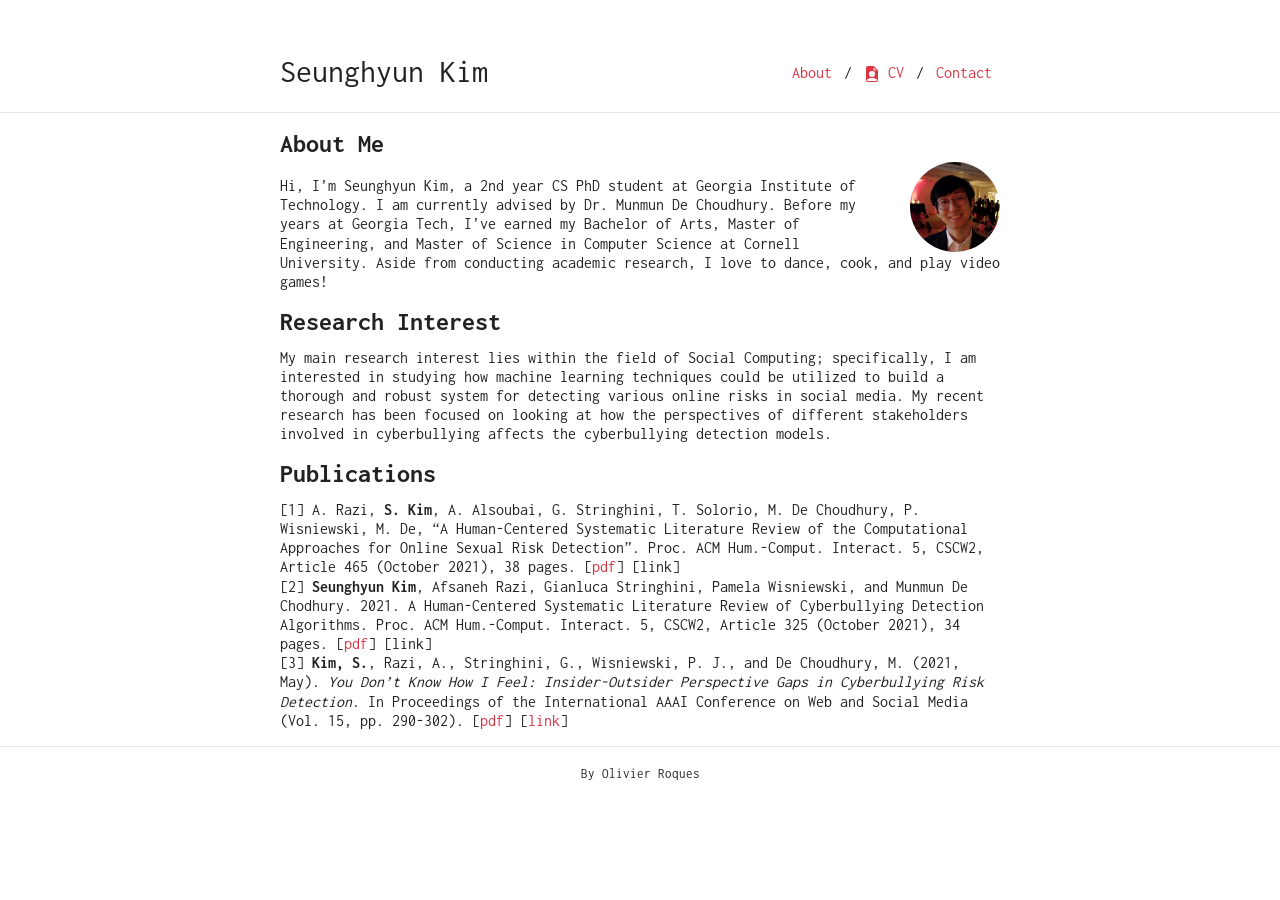
==== index.html @ 39309bfd "Update index.html" ====
<!DOCTYPE html>
<html><head>
	<meta name="generator" content="Hugo 0.80.0" />
    <meta charset="utf-8">
    <meta name="viewport" content="width=device-width, initial-scale=1, shrink-to-fit=no">

    <title>About</title>
    <meta name="description" content="A simple monospaced resume theme for Hugo.">
    <meta name="author" content='Olivier Roques'>

    <link href="https://fonts.googleapis.com/css2?family=Inconsolata:wght@400;700&display=swap" rel="stylesheet">
    <link rel="stylesheet" href="https://cdn.jsdelivr.net/npm/bootstrap@4.5.3/dist/css/bootstrap.min.css" integrity="sha384-TX8t27EcRE3e/ihU7zmQxVncDAy5uIKz4rEkgIXeMed4M0jlfIDPvg6uqKI2xXr2" crossorigin="anonymous">

    
    <link rel="stylesheet" href="/sass/researcher.min.css">

    
        <link rel="icon" type="image/ico" href="http://matt413.github.io/favicon.ico">
    

    <link rel="alternate" type="application/rss+xml" href="http://matt413.github.io/index.xml" title="Seunghyun Kim" />
    
        
    
</head>

    <body><div class="container mt-5">
    <nav class="navbar navbar-expand-sm flex-column flex-sm-row text-nowrap p-0">
        <a class="navbar-brand mx-0 mr-sm-auto" href="http://matt413.github.io">
          
          Seunghyun Kim
        </a>
        <div class="navbar-nav flex-row flex-wrap justify-content-center">
            
                
                
                    <a class="nav-item nav-link" href="/about">
                        About
                    </a>
                    
                        <span class="nav-item navbar-text mx-1">/</span>
                    
                
                    <a class="nav-item nav-link" href="/resume.pdf">
                        <svg width="1em" height="1em" viewBox="0 0 16 16" class="bi bi-file-earmark-person-fill" fill="currentColor" xmlns="http://www.w3.org/2000/svg"><path fill-rule="evenodd" d="M2 2a2 2 0 0 1 2-2h5.293A1 1 0 0 1 10 .293L13.707 4a1 1 0 0 1 .293.707V14a2 2 0 0 1-2 2H4a2 2 0 0 1-2-2V2zm7.5 1.5v-2l3 3h-2a1 1 0 0 1-1-1zM11 8a3 3 0 1 1-6 0 3 3 0 0 1 6 0zm2 5.755S12 12 8 12s-5 1.755-5 1.755V14a1 1 0 0 0 1 1h8a1 1 0 0 0 1-1v-.245z"/></svg> CV
                    </a>
                    
                        <span class="nav-item navbar-text mx-1">/</span>
                    
                
                    <a class="nav-item nav-link" href="/contact">
                        Contact
                    </a>
                    
                
            
        </div>
    </nav>
</div>
<hr>
<div id="content">
<div class="container">
    <h2 id="about-me">About Me</h2>
<figure class="avatar">
    <img src="/Seunghyun%20Kim%20Profile.jpg"/> 
</figure>

<p>Hi, I&rsquo;m Seunghyun Kim, a 2nd year CS PhD student at Georgia Institute of Technology. I am currently advised by Dr. Munmun De Choudhury. Before my years at Georgia Tech, I&rsquo;ve earned my Bachelor of Arts, Master of Engineering, and Master of Science in Computer Science at Cornell University. Aside from conducting academic research, I love to dance, cook, and play video games!</p>
<h2 id="research-interest">Research Interest</h2>
<p>My main research interest lies within the field of Social Computing; specifically, I am interested in studying how machine learning techniques could be utilized to build a thorough and robust system for detecting various online risks in social media. My recent research has been focused on looking at how the perspectives of different stakeholders involved in cyberbullying affects the cyberbullying detection models.</p>
<h2 id="publications">Publications</h2>

<ol>
	
	<li>A. Razi, <strong>S. Kim</strong>, A. Alsoubai, G. Stringhini, T. Solorio, M. De Choudhury, P. Wisniewski, M. De, “A Human-Centered Systematic Literature Review of the Computational Approaches for Online Sexual Risk Detection”. Proc. ACM Hum.-Comput. Interact. 5, CSCW2, Article 465 (October 2021), 38 pages. [<a href="/Afsaneh Lit Review Paper.pdf">pdf</a>] [link]</li>
	<li><strong>Seunghyun Kim</strong>, Afsaneh Razi, Gianluca Stringhini, Pamela Wisniewski, and Munmun De Chodhury. 2021. A Human-Centered Systematic Literature Review of Cyberbullying Detection Algorithms. Proc. ACM Hum.-Comput. Interact. 5, CSCW2, Article 325 (October 2021), 34 pages. [<a href="/Lit_Review_Paper Final Seunghyun Kim.pdf">pdf</a>] [link]</li>
	<li><strong>Kim, S.</strong>, Razi, A., Stringhini, G., Wisniewski, P. J., and De Choudhury, M. (2021, May). <em>You Don&rsquo;t Know How I Feel: Insider-Outsider Perspective Gaps in Cyberbullying Risk Detection</em>. In Proceedings of the International AAAI Conference on Web and Social Media (Vol. 15, pp. 290-302). [<a href="/Seunghyun Kim TalkLife Paper.pdf">pdf</a>] [<a href="https://ojs.aaai.org/index.php/ICWSM/article/view/18061">link</a>]</li>

</div>

        </div><div id="footer" class="mb-5">
    
        <hr>
        <div class="container text-center">
            <a href="https://github.com/ojroques/hugo-researcher"><small>By Olivier Roques</small></a>
        </div>
    
</div>
</body>
</html>
---- sass/researcher.min.css ----
#content a,.nav-link{color:#dc3545;text-decoration:none}#content a *,.nav-link *{color:#dc3545}#content a:hover,.nav-link:hover{color:#dc3545;text-decoration:underline}#footer a,.navbar-brand{color:#222;text-decoration:none}#footer a *,.navbar-brand *{color:#222}#footer a:hover,.navbar-brand:hover{color:#222;text-decoration:underline}#content table td,#content table th{border:1px solid #ccc;padding:6px 12px;text-align:left}*{color:#222;font-family:inconsolata;line-height:1.2}.container{max-width:750px}.navbar-brand{font-size:2rem}#content p{margin-bottom:.6rem}#content h1,#content h2,#content h3,#content h4,#content h5,#content h6{font-size:medium;font-weight:700;margin:1rem 0 .6rem}#content h1{font-size:1.8rem}#content h2{font-size:1.6rem}#content h3{font-size:1.4rem}#content h4{font-size:1.2rem}#content img{display:block;margin:1rem auto}#content .avatar>img{border-radius:50%;float:right;margin:-8px 0 0 16px;height:90px;width:90px}#content ol{counter-reset:list;list-style:none;padding-left:2rem}#content ol>li:before{content:"[" counter(list,decimal)"] ";counter-increment:list}#content .container>ol{padding-left:0}#content ul{list-style:inside;padding-left:2rem}#content .container>ul{padding-left:0}#content table{margin:1rem auto;width:100%}#content table th{font-weight:700}#content table tr:nth-child(2n){background-color:#f8f8f8}#content blockquote{border-left:4px solid;font-style:italic;margin:1rem 0;padding:8px}#content code{color:#222;background-color:#f8f8f8;border:1px solid #ccc;border-radius:10%;padding:0 4px}#content pre code{all:unset}#content .highlight{margin:1rem auto}#content .highlight>pre{padding:8px}
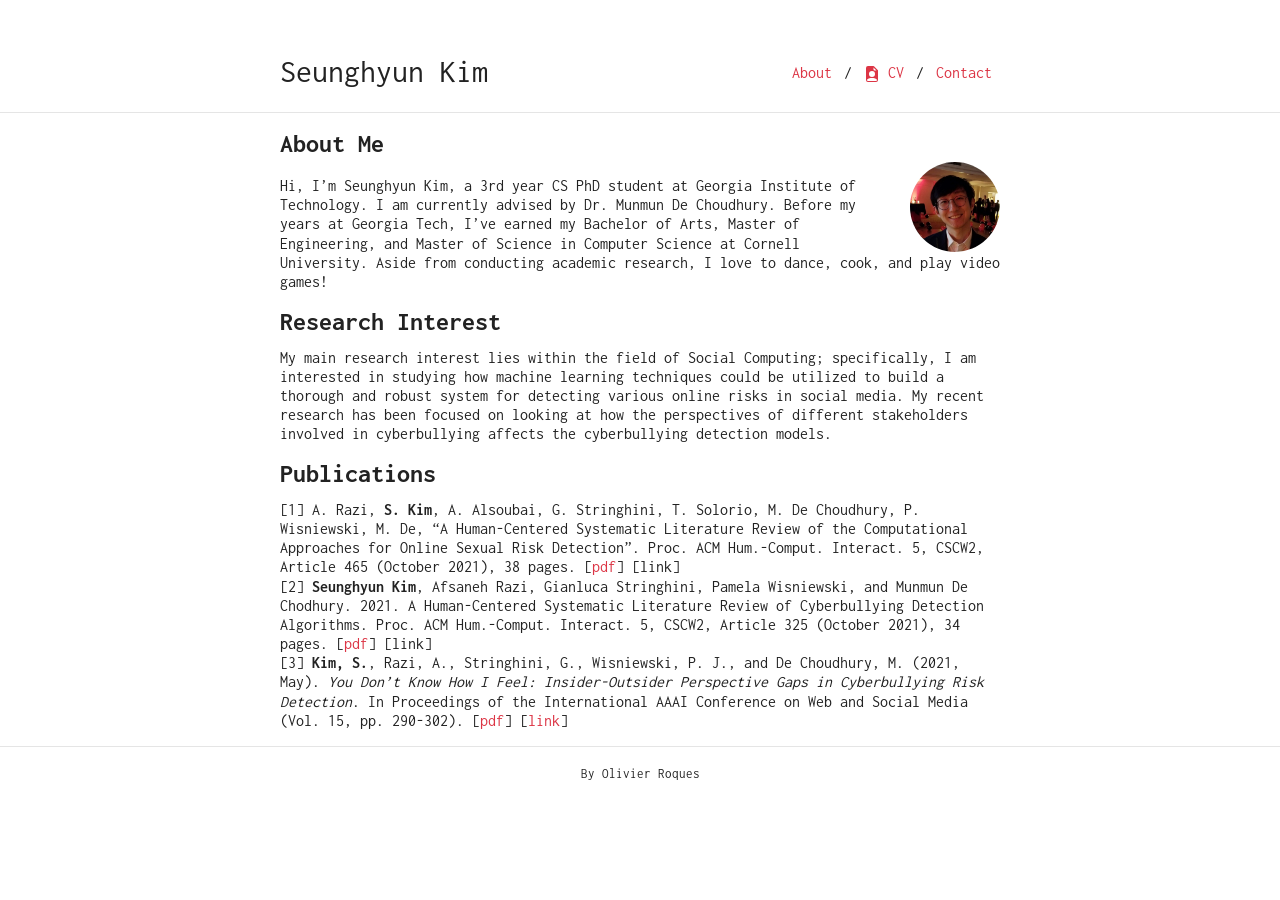
==== commit cc47a31e: "Update index.html" ====
--- a/index.html
+++ b/index.html
@@ -65,7 +65,7 @@
     <img src="/Seunghyun%20Kim%20Profile.jpg"/> 
 </figure>
 
-<p>Hi, I&rsquo;m Seunghyun Kim, a 2nd year CS PhD student at Georgia Institute of Technology. I am currently advised by Dr. Munmun De Choudhury. Before my years at Georgia Tech, I&rsquo;ve earned my Bachelor of Arts, Master of Engineering, and Master of Science in Computer Science at Cornell University. Aside from conducting academic research, I love to dance, cook, and play video games!</p>
+<p>Hi, I&rsquo;m Seunghyun Kim, a 3rd year CS PhD student at Georgia Institute of Technology. I am currently advised by Dr. Munmun De Choudhury. Before my years at Georgia Tech, I&rsquo;ve earned my Bachelor of Arts, Master of Engineering, and Master of Science in Computer Science at Cornell University. Aside from conducting academic research, I love to dance, cook, and play video games!</p>
 <h2 id="research-interest">Research Interest</h2>
 <p>My main research interest lies within the field of Social Computing; specifically, I am interested in studying how machine learning techniques could be utilized to build a thorough and robust system for detecting various online risks in social media. My recent research has been focused on looking at how the perspectives of different stakeholders involved in cyberbullying affects the cyberbullying detection models.</p>
 <h2 id="publications">Publications</h2>
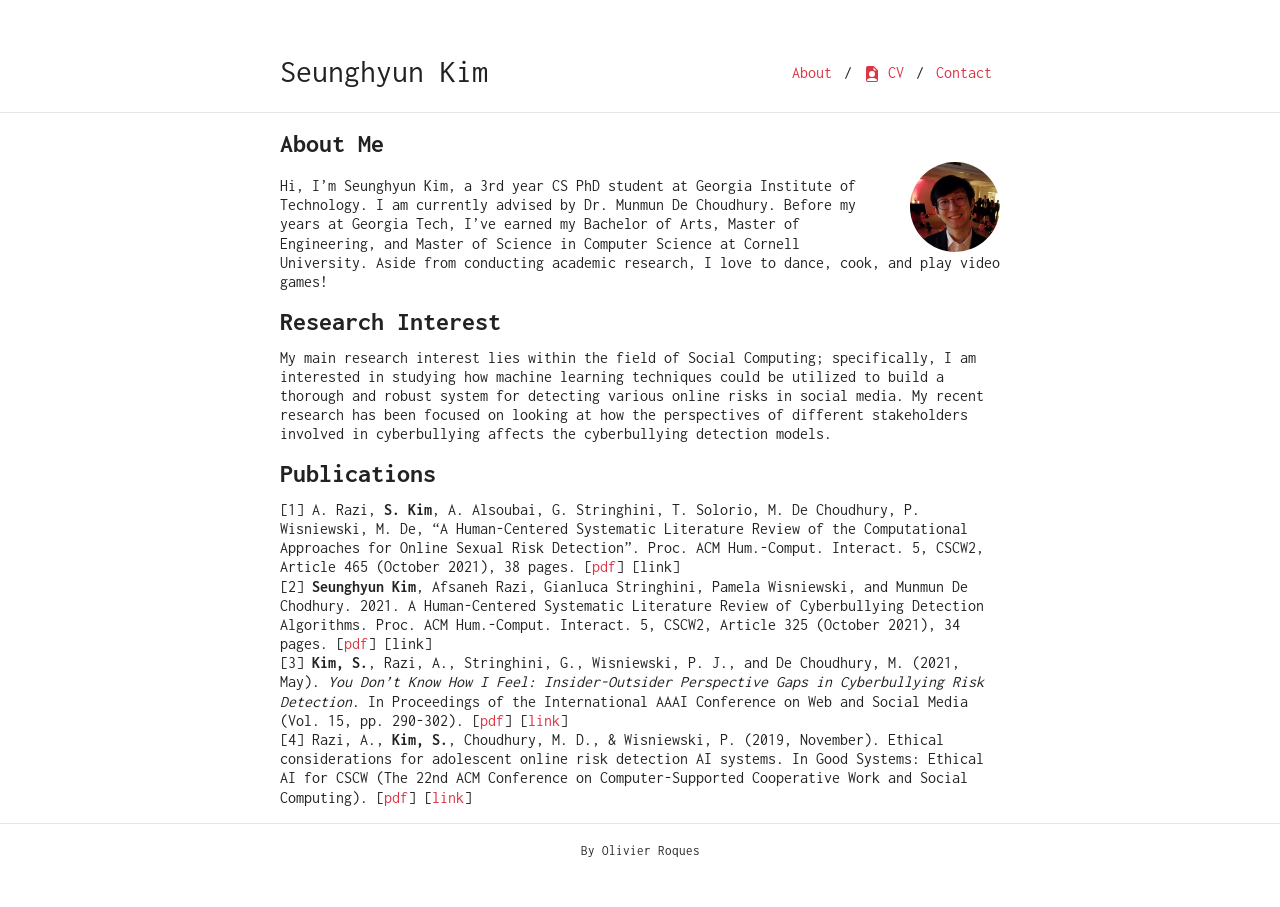
==== commit 19399772: "Update index.html" ====
--- a/index.html
+++ b/index.html
@@ -75,6 +75,7 @@
 	<li>A. Razi, <strong>S. Kim</strong>, A. Alsoubai, G. Stringhini, T. Solorio, M. De Choudhury, P. Wisniewski, M. De, “A Human-Centered Systematic Literature Review of the Computational Approaches for Online Sexual Risk Detection”. Proc. ACM Hum.-Comput. Interact. 5, CSCW2, Article 465 (October 2021), 38 pages. [<a href="/Afsaneh Lit Review Paper.pdf">pdf</a>] [link]</li>
 	<li><strong>Seunghyun Kim</strong>, Afsaneh Razi, Gianluca Stringhini, Pamela Wisniewski, and Munmun De Chodhury. 2021. A Human-Centered Systematic Literature Review of Cyberbullying Detection Algorithms. Proc. ACM Hum.-Comput. Interact. 5, CSCW2, Article 325 (October 2021), 34 pages. [<a href="/Lit_Review_Paper Final Seunghyun Kim.pdf">pdf</a>] [link]</li>
 	<li><strong>Kim, S.</strong>, Razi, A., Stringhini, G., Wisniewski, P. J., and De Choudhury, M. (2021, May). <em>You Don&rsquo;t Know How I Feel: Insider-Outsider Perspective Gaps in Cyberbullying Risk Detection</em>. In Proceedings of the International AAAI Conference on Web and Social Media (Vol. 15, pp. 290-302). [<a href="/Seunghyun Kim TalkLife Paper.pdf">pdf</a>] [<a href="https://ojs.aaai.org/index.php/ICWSM/article/view/18061">link</a>]</li>
+	<li>Razi, A., <strong>Kim, S.</strong>, Choudhury, M. D., & Wisniewski, P. (2019, November). Ethical considerations for adolescent online risk detection AI systems. In Good Systems: Ethical AI for CSCW (The 22nd ACM Conference on Computer-Supported Cooperative Work and Social Computing). [<a href="/Ethical Consideratoins Paper.pdf">pdf</a>] [<a href="https://papers.ssrn.com/sol3/papers.cfm?abstract_id=3503956">link</a>]</li>
 
 </div>
 
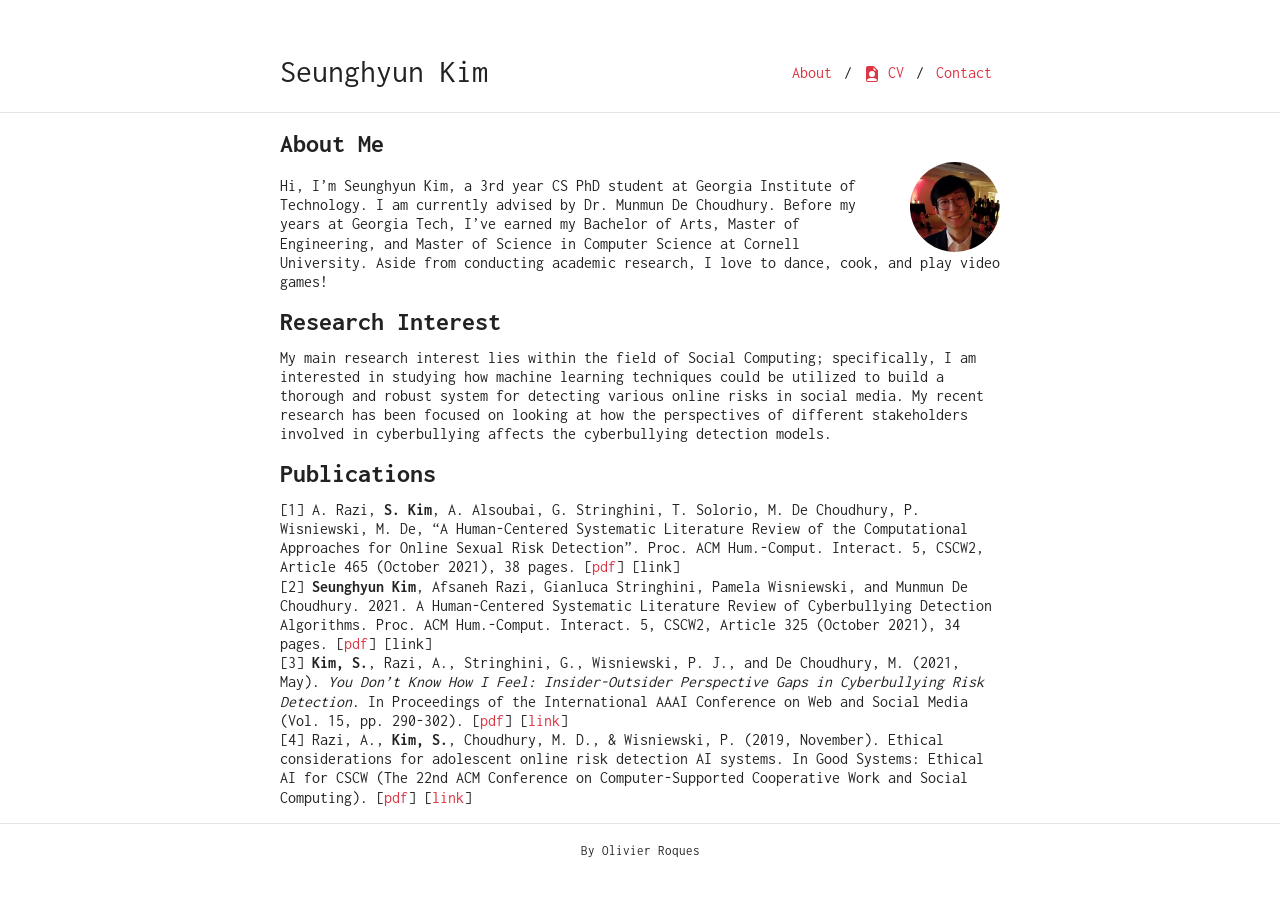
==== commit f0d7fba6: "Update index.html" ====
--- a/index.html
+++ b/index.html
@@ -73,7 +73,7 @@
 <ol>
 	
 	<li>A. Razi, <strong>S. Kim</strong>, A. Alsoubai, G. Stringhini, T. Solorio, M. De Choudhury, P. Wisniewski, M. De, “A Human-Centered Systematic Literature Review of the Computational Approaches for Online Sexual Risk Detection”. Proc. ACM Hum.-Comput. Interact. 5, CSCW2, Article 465 (October 2021), 38 pages. [<a href="/Afsaneh Lit Review Paper.pdf">pdf</a>] [link]</li>
-	<li><strong>Seunghyun Kim</strong>, Afsaneh Razi, Gianluca Stringhini, Pamela Wisniewski, and Munmun De Chodhury. 2021. A Human-Centered Systematic Literature Review of Cyberbullying Detection Algorithms. Proc. ACM Hum.-Comput. Interact. 5, CSCW2, Article 325 (October 2021), 34 pages. [<a href="/Lit_Review_Paper Final Seunghyun Kim.pdf">pdf</a>] [link]</li>
+	<li><strong>Seunghyun Kim</strong>, Afsaneh Razi, Gianluca Stringhini, Pamela Wisniewski, and Munmun De Choudhury. 2021. A Human-Centered Systematic Literature Review of Cyberbullying Detection Algorithms. Proc. ACM Hum.-Comput. Interact. 5, CSCW2, Article 325 (October 2021), 34 pages. [<a href="/Lit_Review_Paper Final Seunghyun Kim.pdf">pdf</a>] [link]</li>
 	<li><strong>Kim, S.</strong>, Razi, A., Stringhini, G., Wisniewski, P. J., and De Choudhury, M. (2021, May). <em>You Don&rsquo;t Know How I Feel: Insider-Outsider Perspective Gaps in Cyberbullying Risk Detection</em>. In Proceedings of the International AAAI Conference on Web and Social Media (Vol. 15, pp. 290-302). [<a href="/Seunghyun Kim TalkLife Paper.pdf">pdf</a>] [<a href="https://ojs.aaai.org/index.php/ICWSM/article/view/18061">link</a>]</li>
 	<li>Razi, A., <strong>Kim, S.</strong>, Choudhury, M. D., & Wisniewski, P. (2019, November). Ethical considerations for adolescent online risk detection AI systems. In Good Systems: Ethical AI for CSCW (The 22nd ACM Conference on Computer-Supported Cooperative Work and Social Computing). [<a href="/Ethical Consideratoins Paper.pdf">pdf</a>] [<a href="https://papers.ssrn.com/sol3/papers.cfm?abstract_id=3503956">link</a>]</li>
 
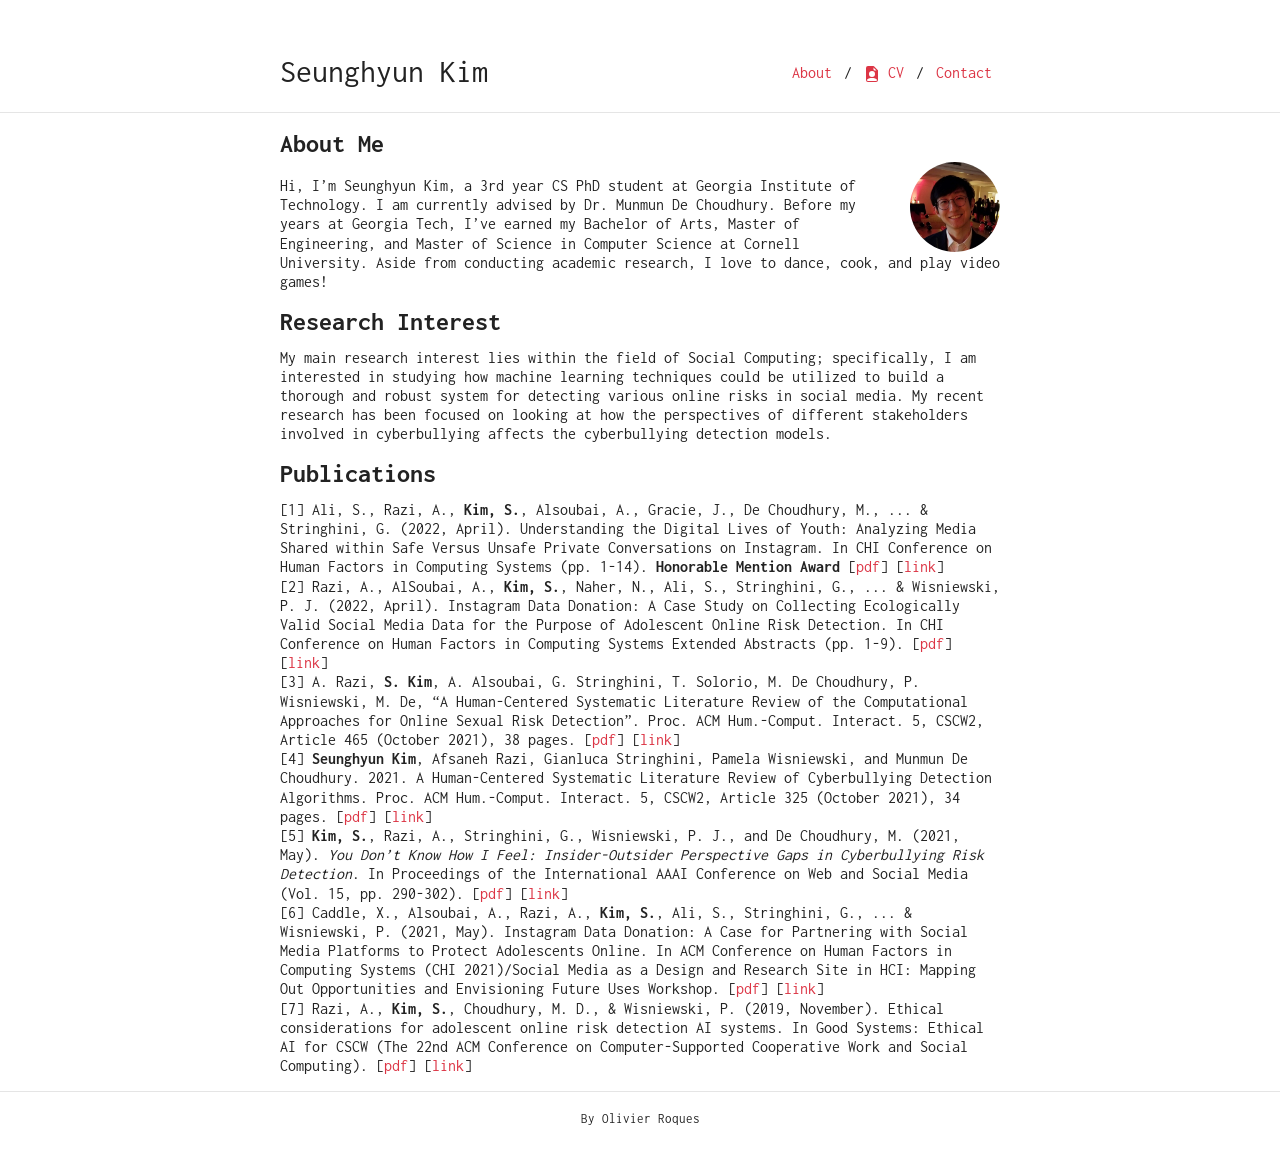
==== commit f182c97b: "Update index.html" ====
--- a/index.html
+++ b/index.html
@@ -71,12 +71,14 @@
 <h2 id="publications">Publications</h2>
 
 <ol>
-	
-	<li>A. Razi, <strong>S. Kim</strong>, A. Alsoubai, G. Stringhini, T. Solorio, M. De Choudhury, P. Wisniewski, M. De, “A Human-Centered Systematic Literature Review of the Computational Approaches for Online Sexual Risk Detection”. Proc. ACM Hum.-Comput. Interact. 5, CSCW2, Article 465 (October 2021), 38 pages. [<a href="/Afsaneh Lit Review Paper.pdf">pdf</a>] [link]</li>
-	<li><strong>Seunghyun Kim</strong>, Afsaneh Razi, Gianluca Stringhini, Pamela Wisniewski, and Munmun De Choudhury. 2021. A Human-Centered Systematic Literature Review of Cyberbullying Detection Algorithms. Proc. ACM Hum.-Comput. Interact. 5, CSCW2, Article 325 (October 2021), 34 pages. [<a href="/Lit_Review_Paper Final Seunghyun Kim.pdf">pdf</a>] [link]</li>
+	<li>Ali, S., Razi, A., <strong>Kim, S.</strong>, Alsoubai, A., Gracie, J., De Choudhury, M., ... & Stringhini, G. (2022, April). Understanding the Digital Lives of Youth: Analyzing Media Shared within Safe Versus Unsafe Private Conversations on Instagram. In CHI Conference on Human Factors in Computing Systems (pp. 1-14). <strong>Honorable Mention Award</strong> [<a href="https://dl.acm.org/doi/pdf/10.1145/3491102.3501969">pdf</a>] [<a href="https://dl.acm.org/doi/abs/10.1145/3491102.3501969">link</a>]</li>
+	<li>Razi, A., AlSoubai, A., <strong>Kim, S.</strong>, Naher, N., Ali, S., Stringhini, G., ... & Wisniewski, P. J. (2022, April). Instagram Data Donation: A Case Study on Collecting Ecologically Valid Social Media Data for the Purpose of Adolescent Online Risk Detection. In CHI Conference on Human Factors in Computing Systems Extended Abstracts (pp. 1-9). [<a href="https://dl.acm.org/doi/pdf/10.1145/3491101.3503569">pdf</a>] [<a href="https://dl.acm.org/doi/abs/10.1145/3491101.3503569">link</a>]</li>
+	<li>A. Razi, <strong>S. Kim</strong>, A. Alsoubai, G. Stringhini, T. Solorio, M. De Choudhury, P. Wisniewski, M. De, “A Human-Centered Systematic Literature Review of the Computational Approaches for Online Sexual Risk Detection”. Proc. ACM Hum.-Comput. Interact. 5, CSCW2, Article 465 (October 2021), 38 pages. [<a href="/Afsaneh Lit Review Paper.pdf">pdf</a>] [<a href="https://dl.acm.org/doi/abs/10.1145/3479609">link</a>]</li> 
+	<li><strong>Seunghyun Kim</strong>, Afsaneh Razi, Gianluca Stringhini, Pamela Wisniewski, and Munmun De Choudhury. 2021. A Human-Centered Systematic Literature Review of Cyberbullying Detection Algorithms. Proc. ACM Hum.-Comput. Interact. 5, CSCW2, Article 325 (October 2021), 34 pages. [<a href="/Lit_Review_Paper Final Seunghyun Kim.pdf">pdf</a>] [<a href="https://dl.acm.org/doi/abs/10.1145/3476066">link</a>]</li>
 	<li><strong>Kim, S.</strong>, Razi, A., Stringhini, G., Wisniewski, P. J., and De Choudhury, M. (2021, May). <em>You Don&rsquo;t Know How I Feel: Insider-Outsider Perspective Gaps in Cyberbullying Risk Detection</em>. In Proceedings of the International AAAI Conference on Web and Social Media (Vol. 15, pp. 290-302). [<a href="/Seunghyun Kim TalkLife Paper.pdf">pdf</a>] [<a href="https://ojs.aaai.org/index.php/ICWSM/article/view/18061">link</a>]</li>
+	<li>Caddle, X., Alsoubai, A., Razi, A., <strong>Kim, S.</strong>, Ali, S., Stringhini, G., ... & Wisniewski, P. (2021, May). Instagram Data Donation: A Case for Partnering with Social Media Platforms to Protect Adolescents Online. In ACM Conference on Human Factors in Computing Systems (CHI 2021)/Social Media as a Design and Research Site in HCI: Mapping Out Opportunities and Envisioning Future Uses Workshop. [<a href="https://deliverypdf.ssrn.com/delivery.php?ID=[base64]&EXT=pdf&INDEX=TRUE">pdf</a>] [<a href="https://papers.ssrn.com/sol3/papers.cfm?abstract_id=3851331">link</a>]</li>
 	<li>Razi, A., <strong>Kim, S.</strong>, Choudhury, M. D., & Wisniewski, P. (2019, November). Ethical considerations for adolescent online risk detection AI systems. In Good Systems: Ethical AI for CSCW (The 22nd ACM Conference on Computer-Supported Cooperative Work and Social Computing). [<a href="/Ethical Consideratoins Paper.pdf">pdf</a>] [<a href="https://papers.ssrn.com/sol3/papers.cfm?abstract_id=3503956">link</a>]</li>
-
+</ol>
 </div>
 
         </div><div id="footer" class="mb-5">
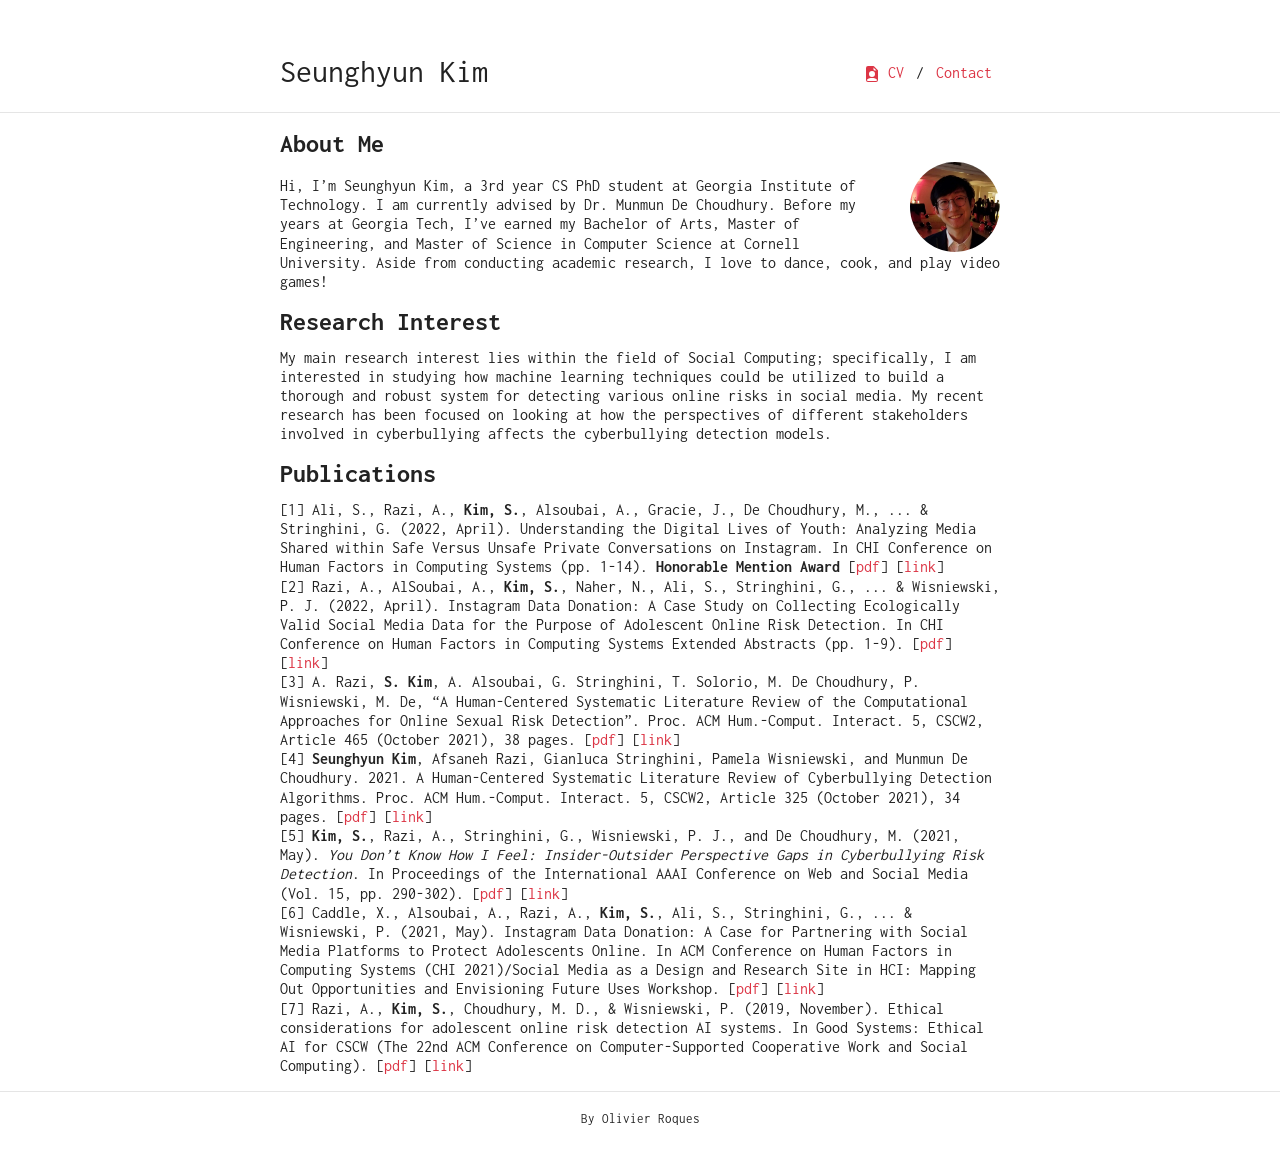
==== commit 018bd615: "Update index.html" ====
--- a/index.html
+++ b/index.html
@@ -34,11 +34,7 @@
             
                 
                 
-                    <a class="nav-item nav-link" href="/about">
-                        About
-                    </a>
                     
-                        <span class="nav-item navbar-text mx-1">/</span>
                     
                 
                     <a class="nav-item nav-link" href="/resume.pdf">
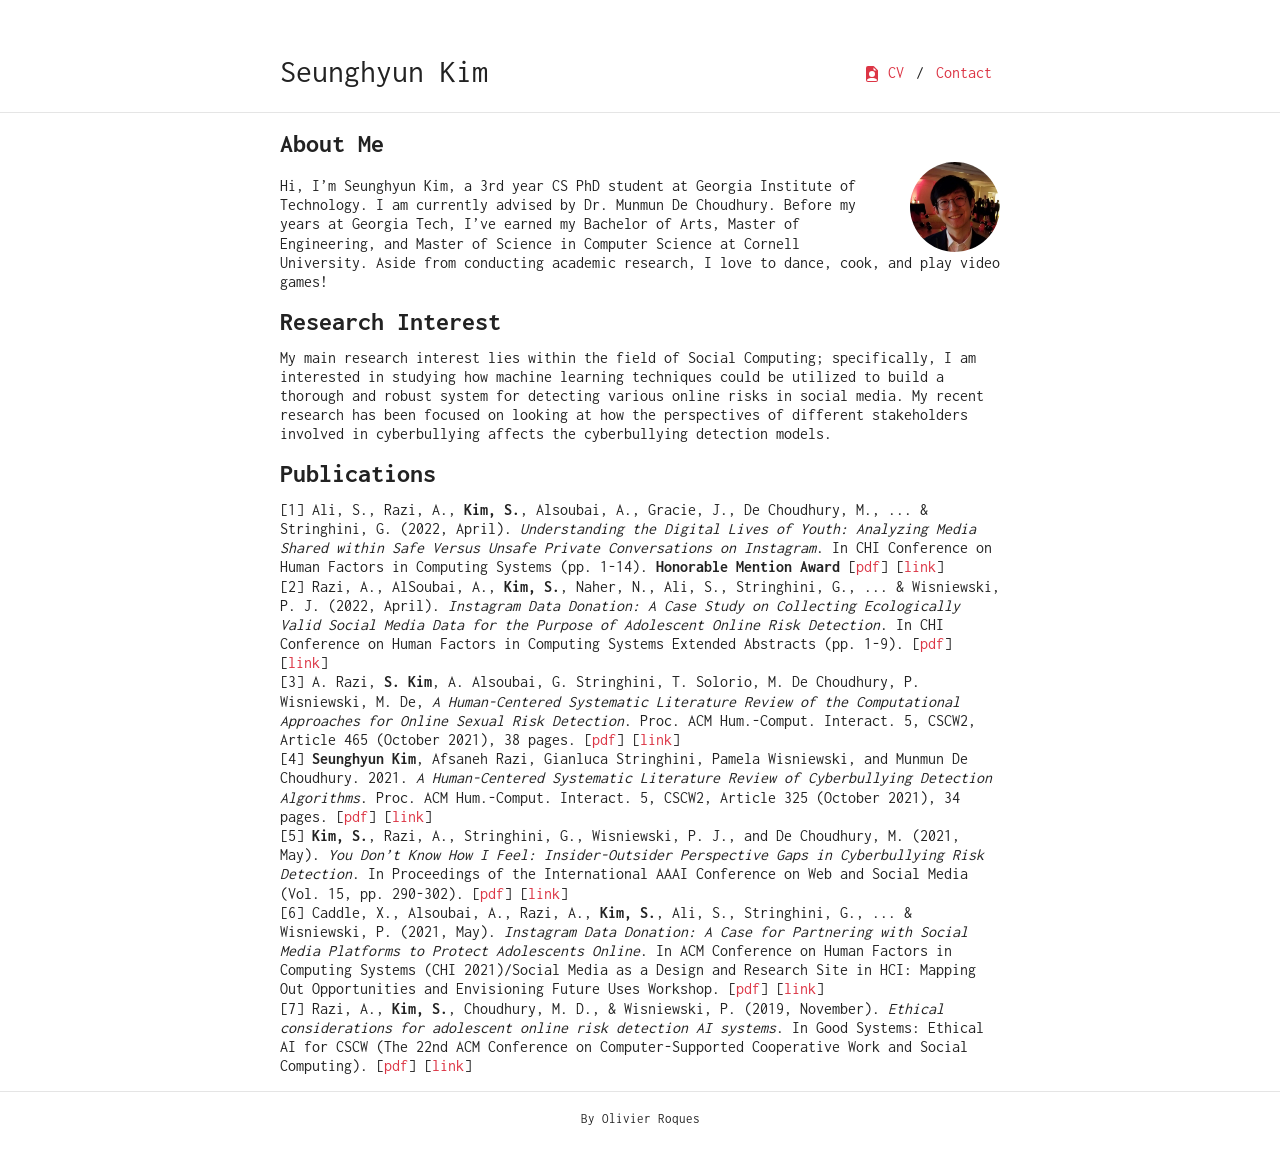
==== commit b7d71cb8: "Update index.html" ====
--- a/index.html
+++ b/index.html
@@ -4,7 +4,7 @@
     <meta charset="utf-8">
     <meta name="viewport" content="width=device-width, initial-scale=1, shrink-to-fit=no">
 
-    <title>About</title>
+    <title>Seunghyun Kim's Homepage</title>
     <meta name="description" content="A simple monospaced resume theme for Hugo.">
     <meta name="author" content='Olivier Roques'>
 
@@ -67,13 +67,13 @@
 <h2 id="publications">Publications</h2>
 
 <ol>
-	<li>Ali, S., Razi, A., <strong>Kim, S.</strong>, Alsoubai, A., Gracie, J., De Choudhury, M., ... & Stringhini, G. (2022, April). Understanding the Digital Lives of Youth: Analyzing Media Shared within Safe Versus Unsafe Private Conversations on Instagram. In CHI Conference on Human Factors in Computing Systems (pp. 1-14). <strong>Honorable Mention Award</strong> [<a href="https://dl.acm.org/doi/pdf/10.1145/3491102.3501969">pdf</a>] [<a href="https://dl.acm.org/doi/abs/10.1145/3491102.3501969">link</a>]</li>
-	<li>Razi, A., AlSoubai, A., <strong>Kim, S.</strong>, Naher, N., Ali, S., Stringhini, G., ... & Wisniewski, P. J. (2022, April). Instagram Data Donation: A Case Study on Collecting Ecologically Valid Social Media Data for the Purpose of Adolescent Online Risk Detection. In CHI Conference on Human Factors in Computing Systems Extended Abstracts (pp. 1-9). [<a href="https://dl.acm.org/doi/pdf/10.1145/3491101.3503569">pdf</a>] [<a href="https://dl.acm.org/doi/abs/10.1145/3491101.3503569">link</a>]</li>
-	<li>A. Razi, <strong>S. Kim</strong>, A. Alsoubai, G. Stringhini, T. Solorio, M. De Choudhury, P. Wisniewski, M. De, “A Human-Centered Systematic Literature Review of the Computational Approaches for Online Sexual Risk Detection”. Proc. ACM Hum.-Comput. Interact. 5, CSCW2, Article 465 (October 2021), 38 pages. [<a href="/Afsaneh Lit Review Paper.pdf">pdf</a>] [<a href="https://dl.acm.org/doi/abs/10.1145/3479609">link</a>]</li> 
-	<li><strong>Seunghyun Kim</strong>, Afsaneh Razi, Gianluca Stringhini, Pamela Wisniewski, and Munmun De Choudhury. 2021. A Human-Centered Systematic Literature Review of Cyberbullying Detection Algorithms. Proc. ACM Hum.-Comput. Interact. 5, CSCW2, Article 325 (October 2021), 34 pages. [<a href="/Lit_Review_Paper Final Seunghyun Kim.pdf">pdf</a>] [<a href="https://dl.acm.org/doi/abs/10.1145/3476066">link</a>]</li>
+	<li>Ali, S., Razi, A., <strong>Kim, S.</strong>, Alsoubai, A., Gracie, J., De Choudhury, M., ... & Stringhini, G. (2022, April). <em>Understanding the Digital Lives of Youth: Analyzing Media Shared within Safe Versus Unsafe Private Conversations on Instagram</em>. In CHI Conference on Human Factors in Computing Systems (pp. 1-14). <strong>Honorable Mention Award</strong> [<a href="https://dl.acm.org/doi/pdf/10.1145/3491102.3501969">pdf</a>] [<a href="https://dl.acm.org/doi/abs/10.1145/3491102.3501969">link</a>]</li>
+	<li>Razi, A., AlSoubai, A., <strong>Kim, S.</strong>, Naher, N., Ali, S., Stringhini, G., ... & Wisniewski, P. J. (2022, April). <em>Instagram Data Donation: A Case Study on Collecting Ecologically Valid Social Media Data for the Purpose of Adolescent Online Risk Detection</em>. In CHI Conference on Human Factors in Computing Systems Extended Abstracts (pp. 1-9). [<a href="https://dl.acm.org/doi/pdf/10.1145/3491101.3503569">pdf</a>] [<a href="https://dl.acm.org/doi/abs/10.1145/3491101.3503569">link</a>]</li>
+	<li>A. Razi, <strong>S. Kim</strong>, A. Alsoubai, G. Stringhini, T. Solorio, M. De Choudhury, P. Wisniewski, M. De, <em>A Human-Centered Systematic Literature Review of the Computational Approaches for Online Sexual Risk Detection</em>. Proc. ACM Hum.-Comput. Interact. 5, CSCW2, Article 465 (October 2021), 38 pages. [<a href="/Afsaneh Lit Review Paper.pdf">pdf</a>] [<a href="https://dl.acm.org/doi/abs/10.1145/3479609">link</a>]</li> 
+	<li><strong>Seunghyun Kim</strong>, Afsaneh Razi, Gianluca Stringhini, Pamela Wisniewski, and Munmun De Choudhury. 2021. <em>A Human-Centered Systematic Literature Review of Cyberbullying Detection Algorithms</em>. Proc. ACM Hum.-Comput. Interact. 5, CSCW2, Article 325 (October 2021), 34 pages. [<a href="/Lit_Review_Paper Final Seunghyun Kim.pdf">pdf</a>] [<a href="https://dl.acm.org/doi/abs/10.1145/3476066">link</a>]</li>
 	<li><strong>Kim, S.</strong>, Razi, A., Stringhini, G., Wisniewski, P. J., and De Choudhury, M. (2021, May). <em>You Don&rsquo;t Know How I Feel: Insider-Outsider Perspective Gaps in Cyberbullying Risk Detection</em>. In Proceedings of the International AAAI Conference on Web and Social Media (Vol. 15, pp. 290-302). [<a href="/Seunghyun Kim TalkLife Paper.pdf">pdf</a>] [<a href="https://ojs.aaai.org/index.php/ICWSM/article/view/18061">link</a>]</li>
-	<li>Caddle, X., Alsoubai, A., Razi, A., <strong>Kim, S.</strong>, Ali, S., Stringhini, G., ... & Wisniewski, P. (2021, May). Instagram Data Donation: A Case for Partnering with Social Media Platforms to Protect Adolescents Online. In ACM Conference on Human Factors in Computing Systems (CHI 2021)/Social Media as a Design and Research Site in HCI: Mapping Out Opportunities and Envisioning Future Uses Workshop. [<a href="https://deliverypdf.ssrn.com/delivery.php?ID=[base64]&EXT=pdf&INDEX=TRUE">pdf</a>] [<a href="https://papers.ssrn.com/sol3/papers.cfm?abstract_id=3851331">link</a>]</li>
-	<li>Razi, A., <strong>Kim, S.</strong>, Choudhury, M. D., & Wisniewski, P. (2019, November). Ethical considerations for adolescent online risk detection AI systems. In Good Systems: Ethical AI for CSCW (The 22nd ACM Conference on Computer-Supported Cooperative Work and Social Computing). [<a href="/Ethical Consideratoins Paper.pdf">pdf</a>] [<a href="https://papers.ssrn.com/sol3/papers.cfm?abstract_id=3503956">link</a>]</li>
+	<li>Caddle, X., Alsoubai, A., Razi, A., <strong>Kim, S.</strong>, Ali, S., Stringhini, G., ... & Wisniewski, P. (2021, May). <em>Instagram Data Donation: A Case for Partnering with Social Media Platforms to Protect Adolescents Online</em>. In ACM Conference on Human Factors in Computing Systems (CHI 2021)/Social Media as a Design and Research Site in HCI: Mapping Out Opportunities and Envisioning Future Uses Workshop. [<a href="https://deliverypdf.ssrn.com/delivery.php?ID=[base64]&EXT=pdf&INDEX=TRUE">pdf</a>] [<a href="https://papers.ssrn.com/sol3/papers.cfm?abstract_id=3851331">link</a>]</li>
+	<li>Razi, A., <strong>Kim, S.</strong>, Choudhury, M. D., & Wisniewski, P. (2019, November). <em>Ethical considerations for adolescent online risk detection AI systems</em>. In Good Systems: Ethical AI for CSCW (The 22nd ACM Conference on Computer-Supported Cooperative Work and Social Computing). [<a href="/Ethical Consideratoins Paper.pdf">pdf</a>] [<a href="https://papers.ssrn.com/sol3/papers.cfm?abstract_id=3503956">link</a>]</li>
 </ol>
 </div>
 
